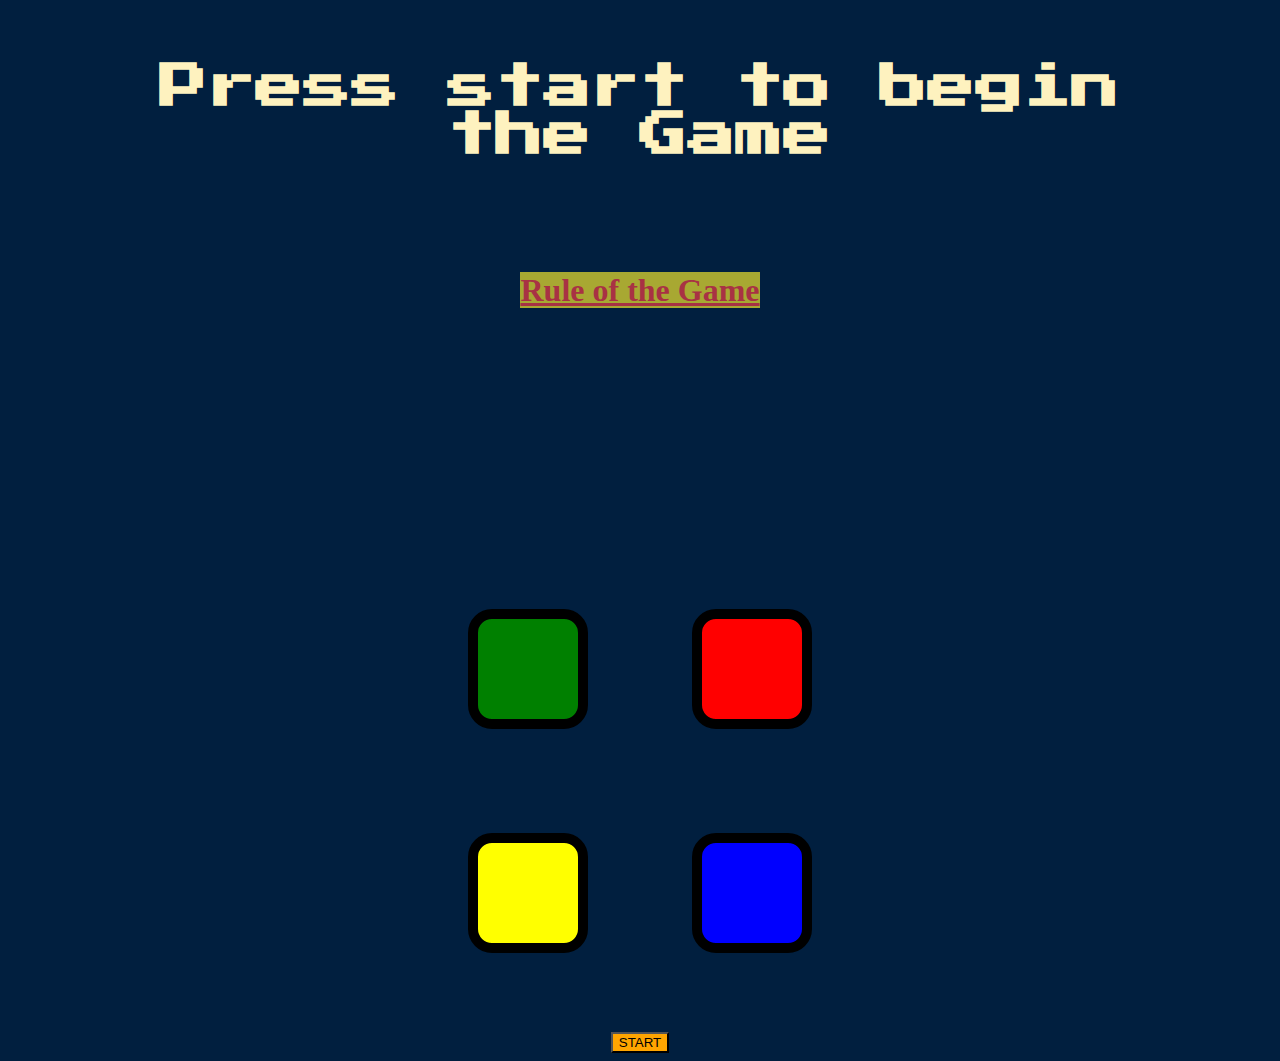
==== index.html @ 17303c29 "Add files via upload" ====
<!DOCTYPE html>
<html lang="en" dir="ltr">

<head>
  <meta charset="utf-8">
  <title>Simon</title>
  <link rel="stylesheet" href="styles.css">
  <link href="https://fonts.googleapis.com/css?family=Press+Start+2P" rel="stylesheet">
</head>

<body>
  <h1 id="level-title">Press start to begin the Game</h1>

  <h3 id="game-rule"><a href="game-rule.html">Rule of the Game</a></h3>
  <div class="container">
    <div class="row">

      <div type="button" id="green" class="btn green">

      </div>

      <div type="button" id="red" class="btn red">

      </div>
    </div>

    <div class="row">

      <div type="button" id="yellow" class="btn yellow">

      </div>
      <div type="button" id="blue" class="btn blue">

      </div>

    </div>

  </div>




    <button type="button" name="button" class="start">START</button>



<script src="https://code.jquery.com/jquery-3.6.0.min.js"></script>
<script src="index.js" charset="utf-8"></script>
</body>

</html>
---- styles.css ----
body {
  text-align: center;
  background-color: #011F3F;
}

#level-title {
  font-family: 'Press Start 2P', cursive;
  font-size: 3rem;
  margin:  5%;
  color: #FEF2BF;
}

.container {
  display: block;
  /* width: 50%; */
  margin-top:  250px;

}

.btn {
  margin: 50px;
  display: inline-block;
  height: 100px;
  width: 100px;


  border: 10px solid black;
  border-radius: 20%;
}

.game-over {
  background-color: red;
  opacity: 0.8;
}

.red {
  background-color: red;
}

.green {
  background-color: green;
}

.blue {
  background-color: blue;
}

.yellow {
  background-color: yellow;
}

.pressed {
  box-shadow: 0 0 20px white;
  background-color: grey;
}



.start{

  margin-top: 25px;
   color: black;
   background-color: orange;
}



#game-rule {

  font-size: 2rem;
  color: white;
  padding-top: 50px;
}

a{

  background-color: #a8a832;
  color: #a83244;
}
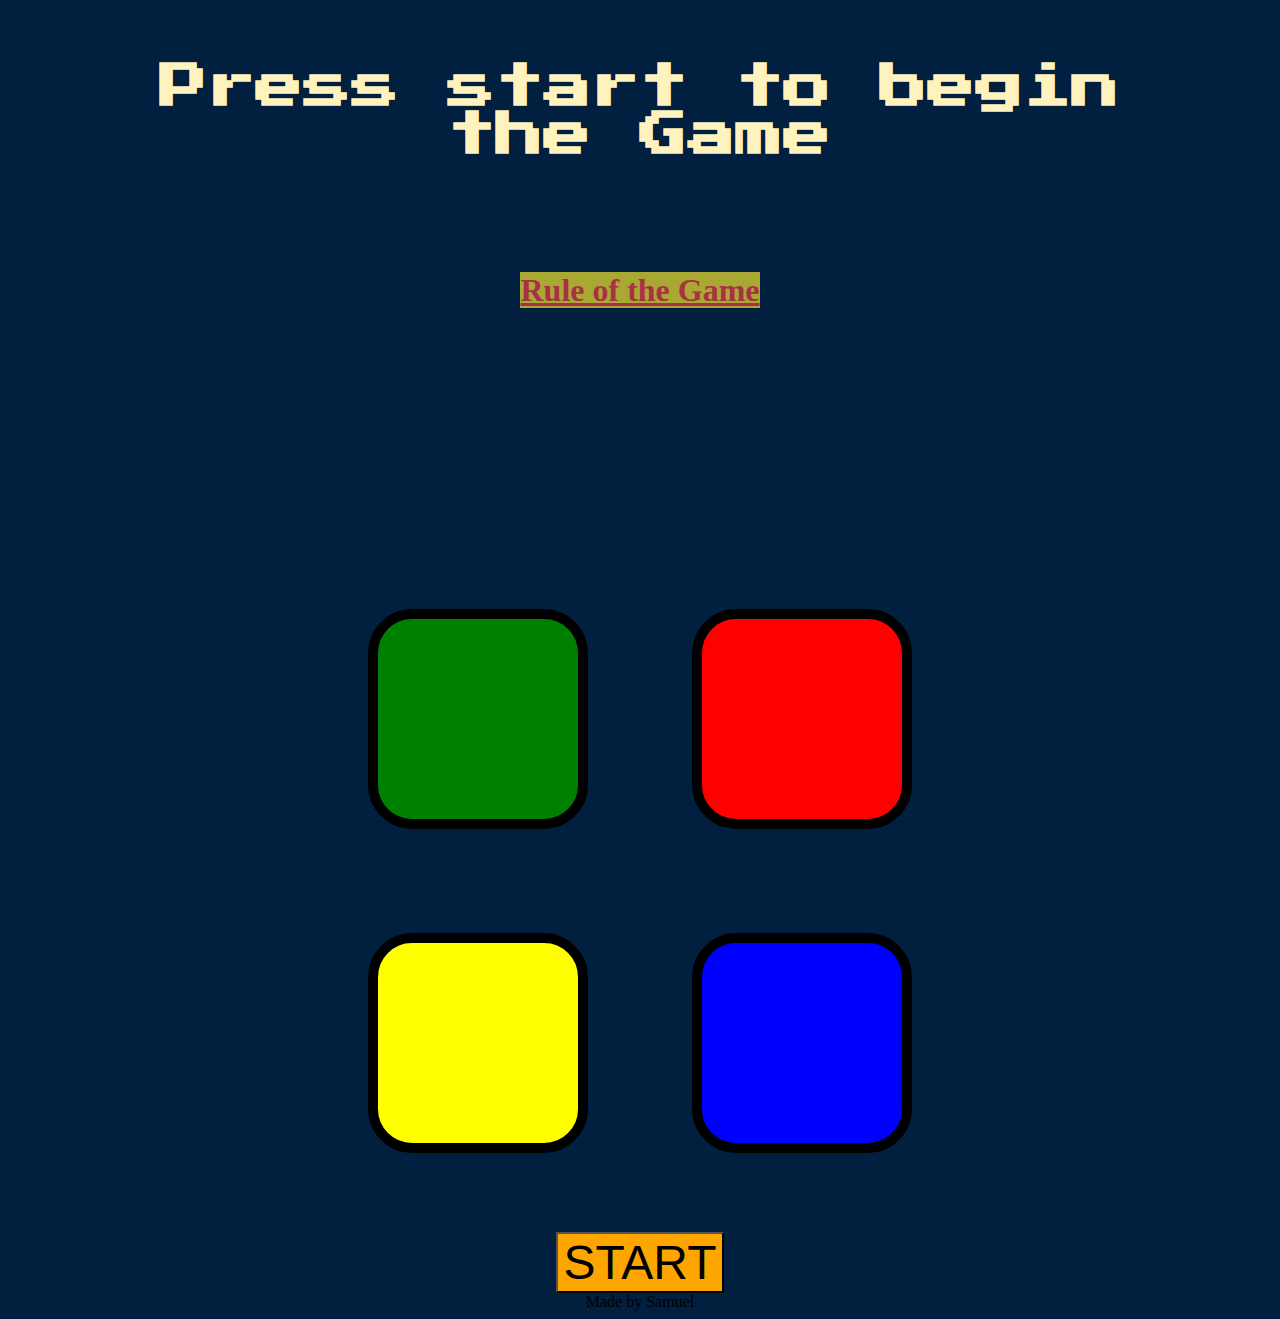
==== commit 78bac4ba: "added footer" ====
--- a/index.html
+++ b/index.html
@@ -37,13 +37,11 @@
 
   </div>
 
-
-
-
     <button type="button" name="button" class="start">START</button>
 
-
-
+<footer>
+      Made by Samuel
+    </footer>
 <script src="https://code.jquery.com/jquery-3.6.0.min.js"></script>
 <script src="index.js" charset="utf-8"></script>
 </body>
--- a/styles.css
+++ b/styles.css
@@ -20,8 +20,8 @@
 .btn {
   margin: 50px;
   display: inline-block;
-  height: 100px;
-  width: 100px;
+  height: 200px;
+  width: 200px;
 
 
   border: 10px solid black;
@@ -61,6 +61,7 @@
   margin-top: 25px;
    color: black;
    background-color: orange;
+  font-size: 3rem;
 }
 
 
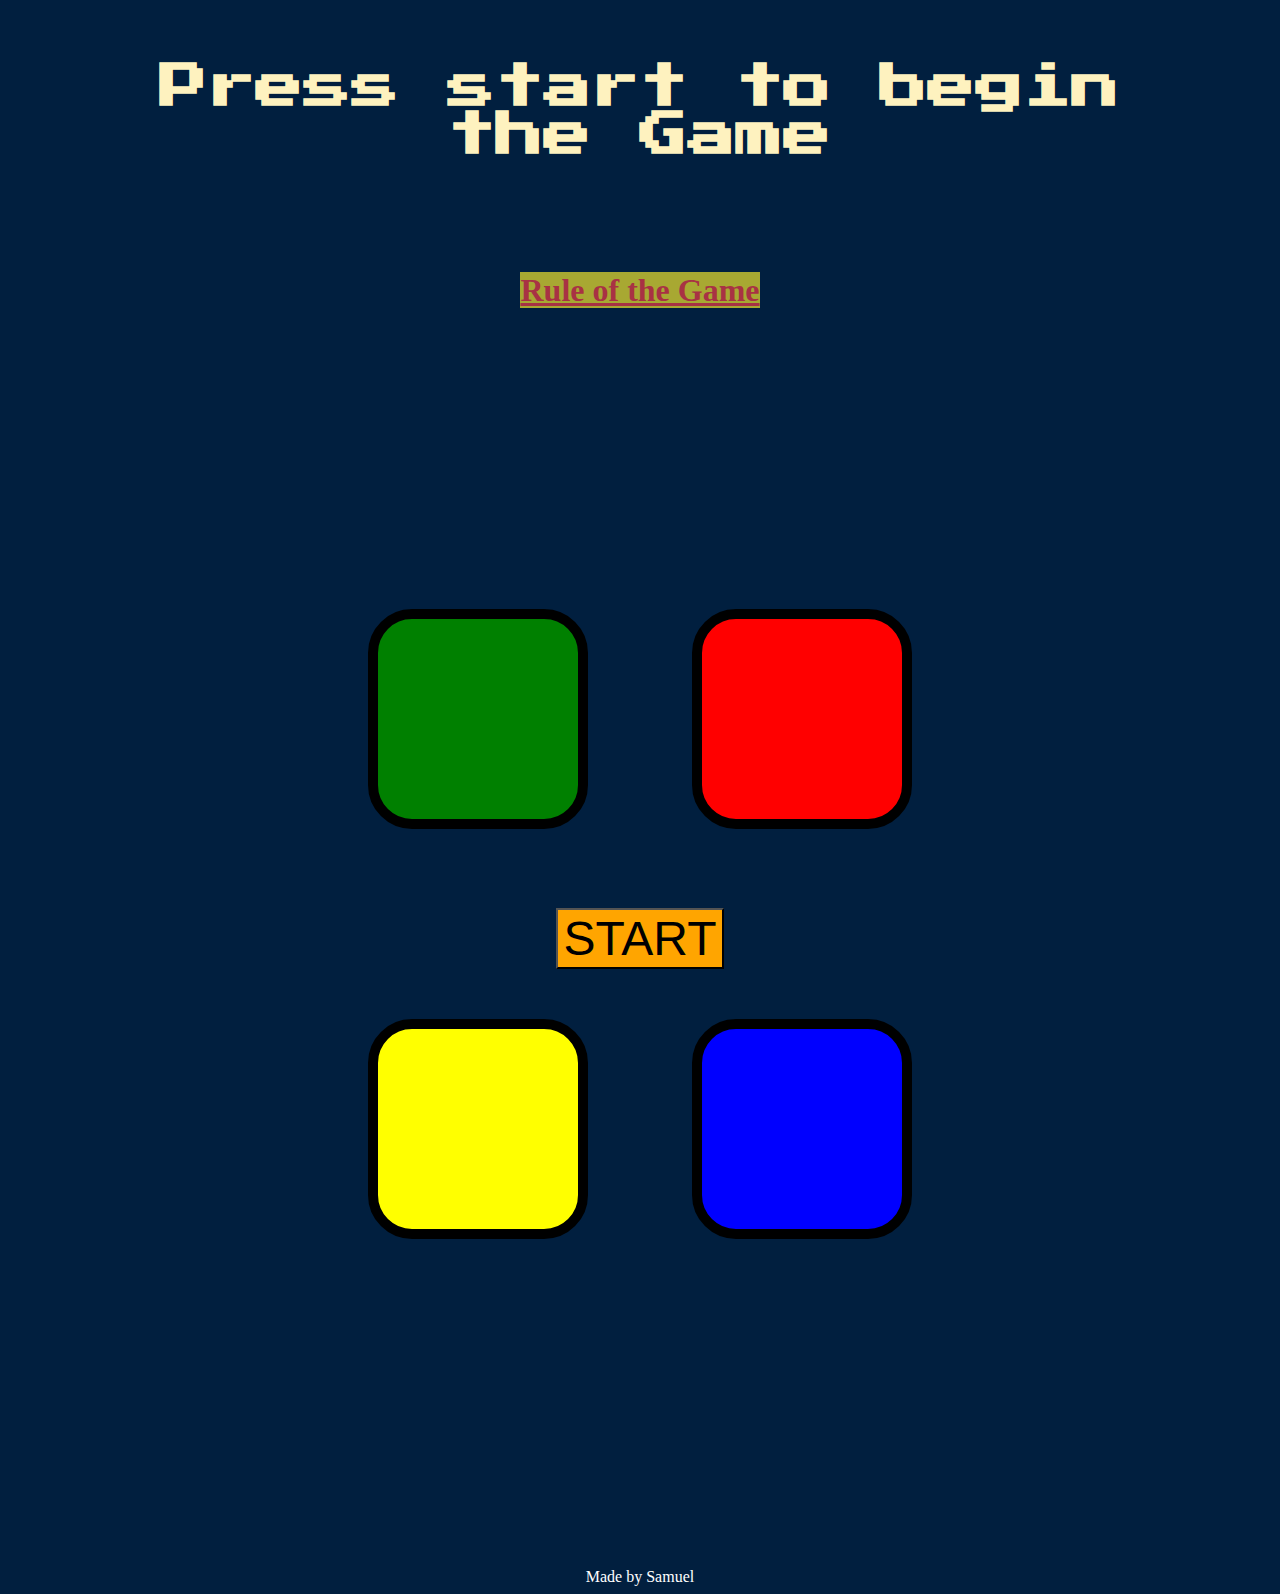
==== commit f44f8777: "Update index.html" ====
--- a/index.html
+++ b/index.html
@@ -3,6 +3,7 @@
 
 <head>
   <meta charset="utf-8">
+  <!-- <meta name="viewport" content="width=device-width, user-scalable=no">  -->
   <title>Simon</title>
   <link rel="stylesheet" href="styles.css">
   <link href="https://fonts.googleapis.com/css?family=Press+Start+2P" rel="stylesheet">
@@ -24,6 +25,8 @@
       </div>
     </div>
 
+    <button type="button" name="button" class="start">START</button>
+
     <div class="row">
 
       <div type="button" id="yellow" class="btn yellow">
@@ -37,7 +40,7 @@
 
   </div>
 
-    <button type="button" name="button" class="start">START</button>
+    <!-- <button type="button" name="button" class="start">START</button> -->
 
 <footer>
       Made by Samuel
--- a/styles.css
+++ b/styles.css
@@ -78,3 +78,12 @@
   background-color: #a8a832;
   color: #a83244;
 }
+
+
+footer{
+
+  
+  color: white;
+  margin-top: 150px;
+  padding-top: 125px;
+}
